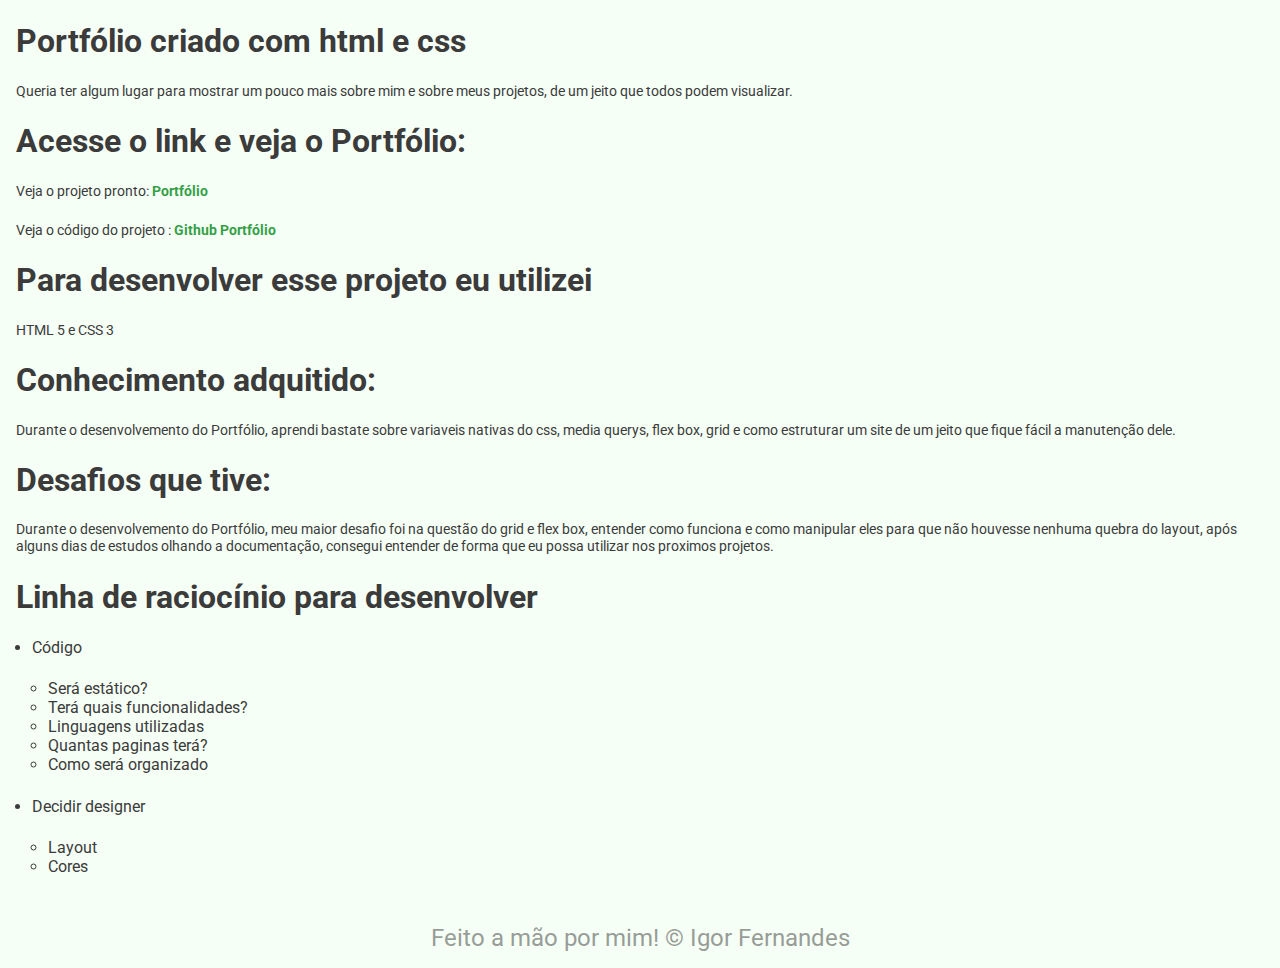
==== paginas/portfolio.html @ 39624391 "adicionando pagina dos projetos e modificando README" ====
<!DOCTYPE html>
<html lang="pt">
<head>
    <meta charset="UTF-8">
    <meta http-equiv="X-UA-Compatible" content="IE=edge">
    <meta name="viewport" content="width=device-width, initial-scale=1.0">
    <link rel="stylesheet" href="../estilos/style.css">
    <link rel="stylesheet" href="../estilos/footer.css">
    <link rel="stylesheet" href="../estilos/nav.css">
    <link rel="stylesheet" href="../estilos/pagina-projetos.css">
    <link rel="stylesheet" href="../estilos/media-querys/tablet.css">
    <link rel="stylesheet" href="../estilos/media-querys/pc.css">
    <style>@import url('https://fonts.googleapis.com/css2?family=Roboto:wght@400;700&display=swap');</style>
    <title>Document</title>
</head>
<body>
    <section class="sections-conteudo titulo container">
        <h1>Portfólio criado com html e css</h1>
        <p>Queria ter algum lugar para mostrar um pouco mais sobre mim e sobre meus projetos, de um jeito que todos podem visualizar.</p>
    </section>
    <section class="sections-conteudo container">
        <h1>Acesse o link e veja o Portfólio:</h1>
        <p>Veja o projeto pronto: <a href="https://igorfernandesvital.github.io/Portfolio/"target="_blank" rel="noopener noreferrer">Portfólio</a></p>
        <p>Veja o código do projeto : <a href="https://github.com/IgorFernandesVital/Portfolio"target="_blank" rel="noopener noreferrer">Github Portfólio</a></p>

    </section>
    <section class="sections-conteudo container">
        <h1>Para desenvolver esse projeto eu utilizei</h1>
        <p>HTML 5 e CSS 3</p>
    </section>
    <section class="sections-conteudo container">
        <h1>Conhecimento adquitido:</h1>
        <p>Durante o desenvolvemento do Portfólio, aprendi bastate sobre variaveis nativas do css, media querys, flex box, grid e como estruturar um site de um jeito que fique fácil a manutenção dele.</p>
    </section>
    <section class="sections-conteudo container">
        <h1>Desafios que tive:</h1>
        <p>Durante o desenvolvemento do Portfólio, meu maior desafio foi na questão do grid e flex box, entender como funciona e como manipular eles para que não houvesse nenhuma quebra do layout, após alguns dias de estudos olhando a documentação, consegui entender de forma que eu possa utilizar nos proximos projetos.</p>
    </section>
    <section class="sections-conteudo container">
        <h1>Linha de raciocínio para desenvolver</h1>
        <ul>
            <li class="codigo">Código
                <ul>
                    <li>Será estático?</li>
                    <li>Terá quais funcionalidades?</li>
                    <li>Linguagens utilizadas</li>
                    <li>Quantas paginas terá?</li>
                    <li>Como será organizado</li>
                </ul>
            </li>

            <li class="decidir-designer">Decidir designer
                <ul>
                    <li>Layout</li>
                    <li>Cores</li>
                </ul>
            </li>
        </ul>
    </section>
    <footer class="footer-container">
        <p>Feito a mão por mim! &copy; Igor Fernandes</p>
    </footer>
</body>
</html>
---- estilos/style.css ----
@charset "utf-8";
*{
    margin: 0;
    padding: 0;
    box-sizing: border-box;
    font-family: 'Roboto', sans-serif;
    color: var(--cor-letras);
}
html{
    scroll-behavior: smooth;
}
:root{
    /* Mobile */
    --font-size-normal: 0.9rem ;
    --font-size-title: 1.5rem;
    --centralizacao: 0 1rem 0 1rem;
    --espacamento-titulos: 1.4rem;
    /* Tablet */
    --font-size-normal-tablet: 1.2rem;
    --font-size-title-tablet: 2.5rem;
    /* Pc */
    --font-size-normal-pc: 1.5rem;
    --font-size-title-pc: 2.6rem;
    /* Cores gerais */
    --cor-bk: rgb(246, 255, 246);
    --cor-letras: rgb(59,59,59);
    --cor-destaque: rgb(53, 159, 71);
    --cor-card: rgb(248, 255, 251);
}
body{
    background: var(--cor-bk);
}
a{
    text-decoration: none;
}
.texto-destacado{
    color: var(--cor-destaque);
}
---- estilos/footer.css ----
.footer-container{
    padding: var(--centralizacao);
    padding: 3rem 0 6rem 0;
    text-align: center;
    opacity: 0.5;
}
---- estilos/nav.css ----
.nav-container{
    position: fixed;
    z-index: 1;
    bottom: 0.5rem;
    left: 0;
    right: 0;
    display: flex;
    justify-content: center;
}
.nav-estilo{
    display: flex;
    column-gap: 2rem;
    padding: 0.5rem 3rem 0.5rem ;
    border-radius: 1rem;
    border: 0.1rem solid var(--cor-letras);
    background-color: var(--cor-card);
}
.nav-icons{
    width: 2.5rem;
}
---- estilos/pagina-projetos.css ----
.container{
    padding: var(--centralizacao);
}
    .sections-conteudo h1{
        padding-top: var(--espacamento-titulos);
    }    
    .sections-conteudo p{
        padding-top: var(--espacamento-titulos);
        font-size: var(--font-size-normal);
    }
    .sections-conteudo a{
        font-weight: bold;
        color: var(--cor-destaque);
    }
        .sections-conteudo ul{
            padding-top: var(--espacamento-titulos);
            padding-left: 1rem;
        }
        .decidir-designer{
            padding-top: var(--espacamento-titulos);
        }
---- estilos/media-querys/tablet.css ----
@media only screen and (min-width: 635px) and (max-width: 1090px)
{
    /* Header */
    .header-area{
        max-width: 1400px;
        display: grid;
        grid-template-areas: 
        "titulo titulo"
        "mim img"
    ;
    }
    /* Titulo -----------------------------------------------------------------------*/
            .section-titulo{
                grid-area: titulo;
            }
            .detalhe{
                font-size: var(--font-size-title-tablet);
            }
            .meu-nome{
                font-size: var(--font-size-title-tablet);
            }
            .sub-titulo{
                font-size: var(--font-size-normal-tablet);
            }
    /* Midias sociais ---------------------------------------------------------------*/
        .midias-sociais-img{
            width: 3rem;
        }
    /* Sobre mim --------------------------------------------------------------------*/
        .sobre-mim-conteudo{
            padding-right: 1rem;
            grid-area: mim;
        }
            .sobre-mim-titulo{
                padding-top: 10rem;
                font-size: var(--font-size-title-tablet);
            }
            .sobre-mim-texto{
                font-size: var(--font-size-normal-tablet);
            }
        .eu{
            margin-top: 2.5rem;
            width: 20rem;
            grid-area: img;
        }
    /* Projetos ---------------------------------------------------------------------*/
    .projetos-titulo{
        font-size: var(--font-size-title-tablet);
    }
        .projetos-container-card{
            display: grid;
            grid-template-columns: repeat(2, auto);
            gap: 3rem;
        }
    /* Contato ----------------------------------------------------------------------*/
    .contato-title{
        font-size: var(--font-size-title-tablet);
    }
        .contato-texto{
            font-size: var(--font-size-normal-tablet);
        }
    /* Footer -----------------------------------------------------------------------*/
    .footer-container{
        font-size: var(--font-size-normal-tablet);
    }
    /* Barra de navegação -----------------------------------------------------------*/
    .nav-estilo{
        padding: 0.5rem 5rem 0.5rem;
        border-radius: 1.5rem;
        column-gap: 3rem;
    }
        .nav-icons{
            width: 3.5rem;
        }
}
---- estilos/media-querys/pc.css ----
@media only screen and (min-width: 1091px)
{
    /* Header */
    .header-area{
        max-width: 1400px;
        display: grid;
        grid-template-areas: 
        "titulo img"
        "mim img"
        ;
    }
    /* Titulo -----------------------------------------------------------------------*/
        .section-titulo{
            padding-top: 4rem;
            grid-area: titulo;
        }
            .detalhe, .meu-nome{
                font-size: var(--font-size-title-pc);
            }
            .sub-titulo{
                font-size: var(--font-size-normal-pc);
            }
    /* Midias sociais --------------------------------------------------------------*/
            .midias-sociais-container{
                padding: 3rem 0 0 0;
            }
                .midias-sociais-img{
                    width: 3rem;
                }
    /* Sobre mim -------------------------------------------------------------------*/
        .sobre-mim-conteudo{
            padding: 0rem 2rem 0 2rem;
            grid-area: mim;
        }
                .sobre-mim-titulo{
                    font-size: var(--font-size-title-pc);
                }
                .sobre-mim-texto{
                    font-size: var(--font-size-normal-pc);
                }
        .eu{
            width: 25rem;
            grid-area: img;
        }
    /* Projetos ---------------------------------------------------------------------*/
    .projetos-titulo{
        font-size: var(--font-size-title-pc);
    }
        .projetos-container-card{
            display: grid;
            grid-template-columns: repeat(3, auto);
            gap: 4rem;
        }
    /* Contato ----------------------------------------------------------------------*/
    .contato-title{
        font-size: var(--font-size-title-pc);
    }
        .contato-texto{
            font-size: var(--font-size-normal-pc);
        }
    /* Footer -----------------------------------------------------------------------*/
    .footer-container{
        font-size: var(--font-size-normal-pc);
        padding-bottom: 1rem;
    }
    /* Barra de navegação -----------------------------------------------------------*/
    .nav-container{
        display: none;
    }
}
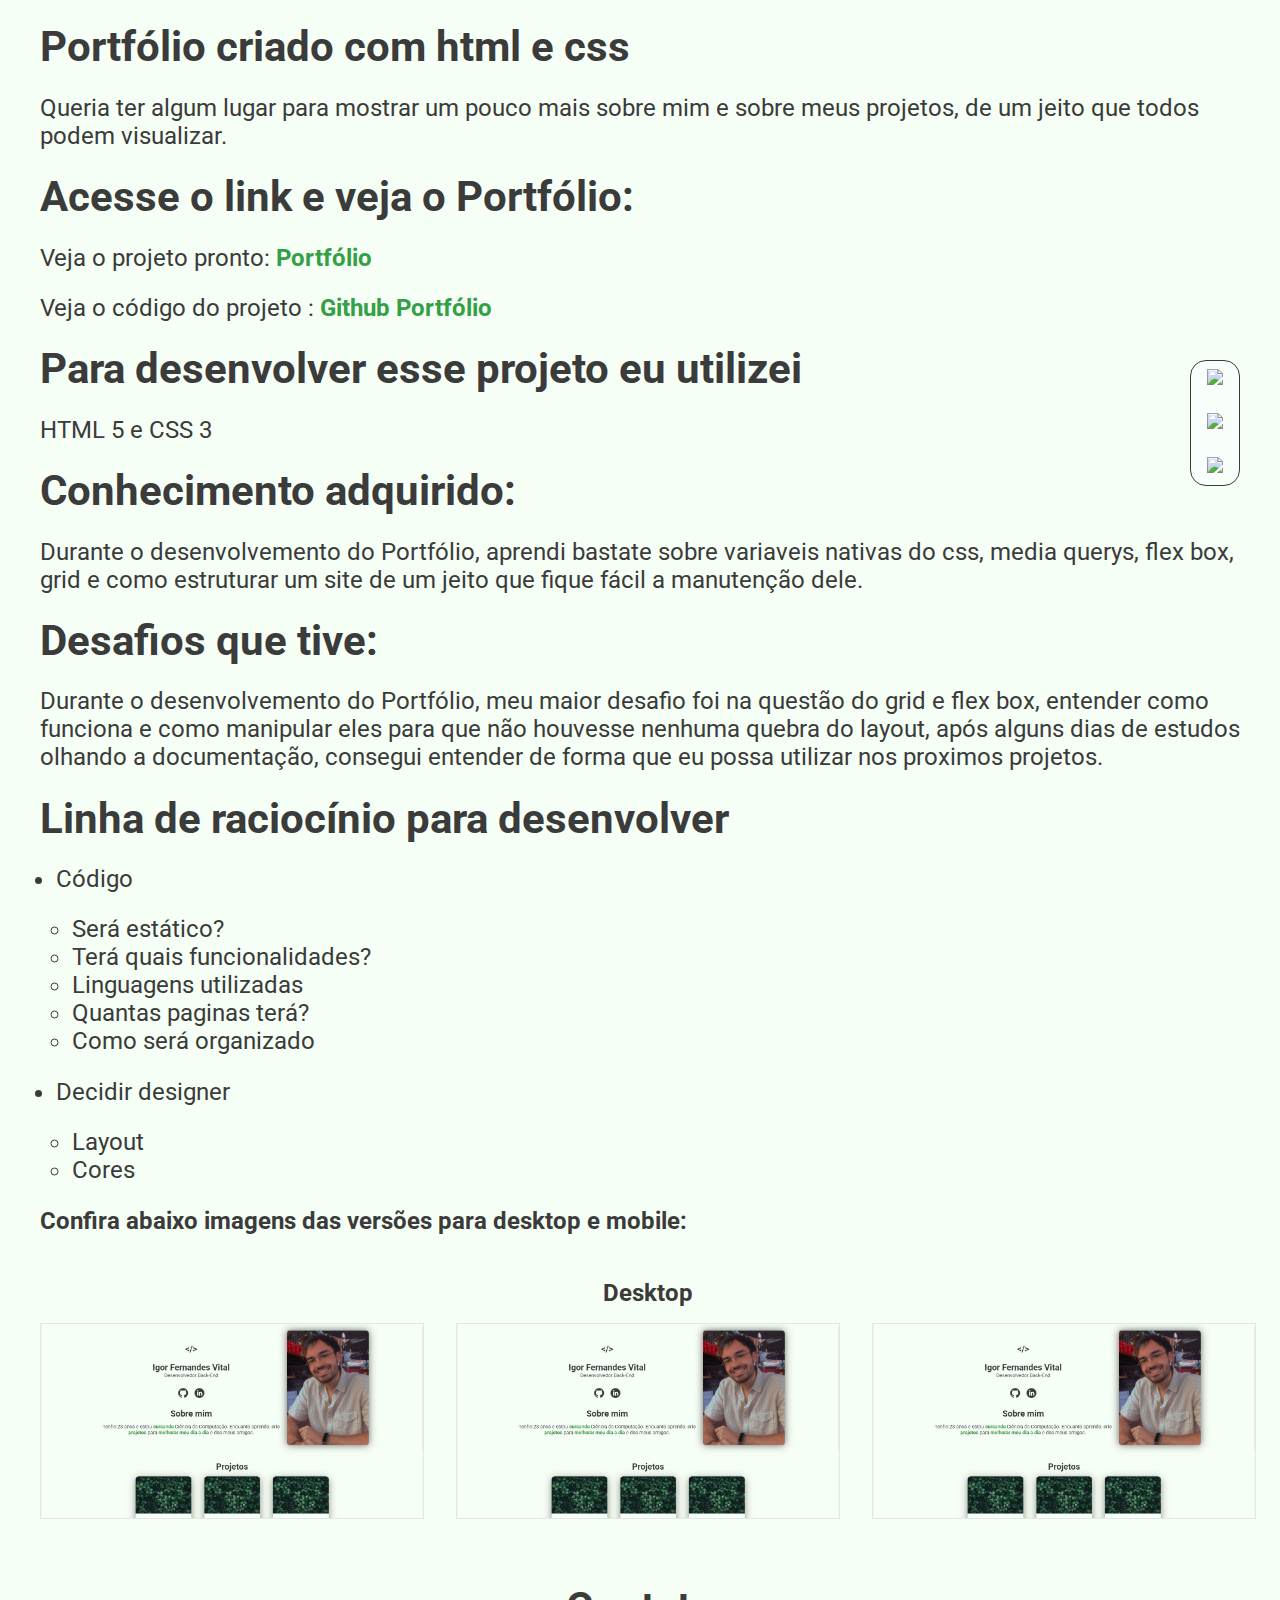
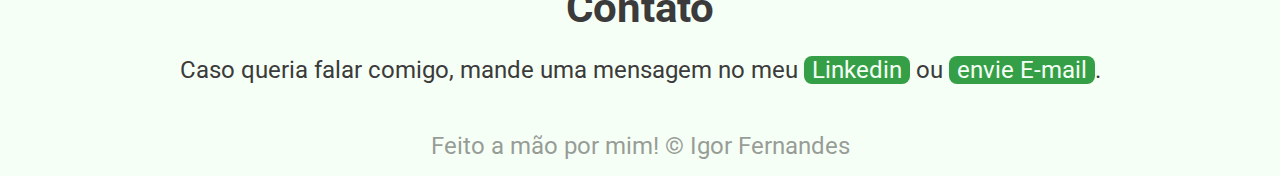
==== commit 3333af60: "criando responsividade da pagina dos projetos" ====
--- a/paginas/portfolio.html
+++ b/paginas/portfolio.html
@@ -7,6 +7,7 @@
     <link rel="stylesheet" href="../estilos/style.css">
     <link rel="stylesheet" href="../estilos/footer.css">
     <link rel="stylesheet" href="../estilos/nav.css">
+    <link rel="stylesheet" href="../estilos/contato.css">
     <link rel="stylesheet" href="../estilos/pagina-projetos.css">
     <link rel="stylesheet" href="../estilos/media-querys/tablet.css">
     <link rel="stylesheet" href="../estilos/media-querys/pc.css">
@@ -14,48 +15,82 @@
     <title>Document</title>
 </head>
 <body>
-    <section class="sections-conteudo titulo container">
-        <h1>Portfólio criado com html e css</h1>
-        <p>Queria ter algum lugar para mostrar um pouco mais sobre mim e sobre meus projetos, de um jeito que todos podem visualizar.</p>
+    <section id="titulo" class="sections-conteudo titulo container">
+        <div class="container-centralizacao">
+            <h1>Portfólio criado com html e css</h1>
+            <p>Queria ter algum lugar para mostrar um pouco mais sobre mim e sobre meus projetos, de um jeito que todos podem visualizar.</p>
+        </div>
     </section>
-    <section class="sections-conteudo container">
-        <h1>Acesse o link e veja o Portfólio:</h1>
-        <p>Veja o projeto pronto: <a href="https://igorfernandesvital.github.io/Portfolio/"target="_blank" rel="noopener noreferrer">Portfólio</a></p>
-        <p>Veja o código do projeto : <a href="https://github.com/IgorFernandesVital/Portfolio"target="_blank" rel="noopener noreferrer">Github Portfólio</a></p>
-
+    <section id="link-projeto"class="sections-conteudo container">
+        <div class="container-centralizacao">
+            <h1>Acesse o link e veja o Portfólio:</h1>
+            <p>Veja o projeto pronto: <a href="https://igorfernandesvital.github.io/Portfolio/"target="_blank" rel="noopener noreferrer">Portfólio</a></p>
+            <p>Veja o código do projeto : <a href="https://github.com/IgorFernandesVital/Portfolio"target="_blank" rel="noopener noreferrer">Github Portfólio</a></p>
+        </div>
     </section>
-    <section class="sections-conteudo container">
-        <h1>Para desenvolver esse projeto eu utilizei</h1>
-        <p>HTML 5 e CSS 3</p>
+    <section id="linguagens"class="sections-conteudo container">
+        <div class="container-centralizacao">
+            <h1>Para desenvolver esse projeto eu utilizei</h1>
+            <p>HTML 5 e CSS 3</p>
+        </div>
     </section>
-    <section class="sections-conteudo container">
-        <h1>Conhecimento adquitido:</h1>
-        <p>Durante o desenvolvemento do Portfólio, aprendi bastate sobre variaveis nativas do css, media querys, flex box, grid e como estruturar um site de um jeito que fique fácil a manutenção dele.</p>
+    <section id="conhecimento-adquirido"class="sections-conteudo container">
+        <div class="container-centralizacao">
+            <h1>Conhecimento adquirido:</h1>
+            <p>Durante o desenvolvemento do Portfólio, aprendi bastate sobre variaveis nativas do css, media querys, flex box, grid e como estruturar um site de um jeito que fique fácil a manutenção dele.</p>
+        </div>
     </section>
-    <section class="sections-conteudo container">
-        <h1>Desafios que tive:</h1>
-        <p>Durante o desenvolvemento do Portfólio, meu maior desafio foi na questão do grid e flex box, entender como funciona e como manipular eles para que não houvesse nenhuma quebra do layout, após alguns dias de estudos olhando a documentação, consegui entender de forma que eu possa utilizar nos proximos projetos.</p>
+    <section id="desafios-que-tive"class="sections-conteudo container">
+        <div class="container-centralizacao">
+            <h1>Desafios que tive:</h1>
+            <p>Durante o desenvolvemento do Portfólio, meu maior desafio foi na questão do grid e flex box, entender como funciona e como manipular eles para que não houvesse nenhuma quebra do layout, após alguns dias de estudos olhando a documentação, consegui entender de forma que eu possa utilizar nos proximos projetos.</p>
+        </div>
     </section>
-    <section class="sections-conteudo container">
-        <h1>Linha de raciocínio para desenvolver</h1>
-        <ul>
-            <li class="codigo">Código
-                <ul>
-                    <li>Será estático?</li>
-                    <li>Terá quais funcionalidades?</li>
-                    <li>Linguagens utilizadas</li>
-                    <li>Quantas paginas terá?</li>
-                    <li>Como será organizado</li>
-                </ul>
-            </li>
-
-            <li class="decidir-designer">Decidir designer
-                <ul>
-                    <li>Layout</li>
-                    <li>Cores</li>
-                </ul>
-            </li>
-        </ul>
+    <section id="linha-raciocinio"class="sections-conteudo container">
+        <div class="container-centralizacao">
+            <h1>Linha de raciocínio para desenvolver</h1>
+            <ul>
+                <li class="codigo">Código
+                    <ul>
+                        <li>Será estático?</li>
+                        <li>Terá quais funcionalidades?</li>
+                        <li>Linguagens utilizadas</li>
+                        <li>Quantas paginas terá?</li>
+                        <li>Como será organizado</li>
+                    </ul>
+                </li>
+                <li class="decidir-designer">Decidir designer
+                    <ul>
+                        <li>Layout</li>
+                        <li>Cores</li>
+                    </ul>
+                </li>
+            </ul>
+        </div>
+    </section>
+    <nav class="nav-container">
+        <div class="nav-estilo">
+            <a href="https://igorfernandesvital.github.io/Portfolio/#"><img class="nav-icons"src="https://img.icons8.com/windows/96/000000/home-page.png"/></a>
+            <a href="#imagens"><img class="nav-icons"src="https://img.icons8.com/windows/96/000000/picture.png"/></a>
+            <a href="#contato"><img class="nav-icons"src="https://img.icons8.com/ios/50/000000/chat-message--v1.png"/></a>
+        </div>
+    </nav>
+    <section id="imagens"class="sections-conteudo container">
+        <div class="container-centralizacao">
+            <h3>Confira abaixo imagens das versões para desktop e mobile:</h1>
+            <div class="projetos-imagens">
+                <div class="projetos-device-pc">
+                    <p class="imagens-titulo">Desktop</p>
+                    <div class="imagens-container">
+                        <img class="imagens" src="../imagens/projetos/portfolio/portfolio-pc.jpg" alt="Portfolio-pc">  <img class="imagens" src="../imagens/projetos/portfolio/portfolio-pc.jpg" alt="Portfolio-pc"> <img class="imagens" src="../imagens/projetos/portfolio/portfolio-pc.jpg" alt="Portfolio-pc"> 
+                    </div>
+                </div>
+            </div>
+        </div>
+    </section>
+    <section class="contato-container">
+        <h2 id="contato" class="contato-title">Contato</h2>
+        <p class="contato-texto">Caso queria falar comigo, mande uma mensagem no meu <a href="https://www.linkedin.com/in/igor-fernandes-vital/"target="_blank" rel="noopener noreferrer" class="contato-action">Linkedin</a> ou <a href="mailto:igorflyv@gmail.com?subject=Vim pelo portfolio"target="_blank" rel="noopener noreferrer" class="contato-action"> envie E-mail</a>.</p>
     </section>
     <footer class="footer-container">
         <p>Feito a mão por mim! &copy; Igor Fernandes</p>
--- a/estilos/contato.css
+++ b/estilos/contato.css
@@ -0,0 +1,14 @@
+.contato-container{
+    padding: var(--centralizacao);
+    padding-top: 4rem;
+    text-align: center;
+}
+.contato-texto{
+    padding-top: 1.5rem;
+}
+.contato-texto a{
+    padding: 0 0.5rem 0;
+    border-radius: 0.5rem;
+    color: var(--cor-bk);
+    background: var(--cor-destaque);
+}--- a/estilos/pagina-projetos.css
+++ b/estilos/pagina-projetos.css
@@ -1,7 +1,7 @@
 .container{
     padding: var(--centralizacao);
 }
-    .sections-conteudo h1{
+    .sections-conteudo h1, .sections-conteudo h3{
         padding-top: var(--espacamento-titulos);
     }    
     .sections-conteudo p{
@@ -18,4 +18,15 @@
         }
         .decidir-designer{
             padding-top: var(--espacamento-titulos);
-        }+        }
+    .projetos-imagens{
+        padding-top: var(--espacamento-titulos);
+    }
+        .imagens-container{
+            text-align: center;
+            font-size: var(--font-size-title);
+        }
+            .imagens{
+                border: 1px solid rgba(0, 0, 0, 0.082);
+                width: 24rem;
+            }--- a/estilos/media-querys/tablet.css
+++ b/estilos/media-querys/tablet.css
@@ -72,4 +72,23 @@
         .nav-icons{
             width: 3.5rem;
         }
+    /* pagina projetos  */
+    .container-centralizacao{
+        max-width: 1400px;
+    }
+    .container-centralizacao p{
+        font-size: var(--font-size-normal-tablet);
+    }
+    .container-centralizacao h1{
+        font-size: var(--font-size-title-tablet);
+    }
+    .container-centralizacao ul {
+        font-size: var(--font-size-normal-tablet);
+    }
+    .container-centralizacao h3{
+        font-size: var(--font-size-normal-tablet);
+    }
+    .container-centralizacao h4{
+        font-size: var(--font-size-normal-tablet);
+    }
 }--- a/estilos/media-querys/pc.css
+++ b/estilos/media-querys/pc.css
@@ -65,6 +65,56 @@
     }
     /* Barra de navegação -----------------------------------------------------------*/
     .nav-container{
-        display: none;
+        position: fixed;
+        z-index: 1;
+        top: 40%;
+        bottom: auto;
+        right: 2.5rem;
+        justify-content: end;
+    }
+    .nav-estilo{
+        display: flex;
+        flex-direction: column;
+        row-gap: 1.5rem;
+        padding: 0.5rem 1rem 0.5rem ;
+        border-radius: 1rem;
+        border: 0.1rem solid var(--cor-letras);
+        background-color: var(--cor-card);
+    }
+    .nav-icons{
+        width: 2.5rem;
+    }
+    
+    /* pagina projetos  */
+    .sections-conteudo{
+        display: flex;
+        justify-content: center;
+    }
+    .container-centralizacao{
+        width: 1200px;
+    }
+    .container-centralizacao h1{
+        font-size: var(--font-size-title-pc);
+    }
+    .container-centralizacao p,
+    .container-centralizacao ul,
+    .container-centralizacao h3,
+    .container-centralizacao h4 {
+        font-size: var(--font-size-normal-pc);
+    }
+    .projetos-imagens{
+        display: grid;
+        grid-template-columns: repeat(1);
+        text-align: center;
+    }
+    .imagens-container{
+        display: grid;
+        grid-template-columns: repeat(3,auto);
+        gap: 2rem;
+    }
+    .imagens-titulo{
+        font-weight: bold;
+        font-size: var(--font-size-title-pc);
+        padding-bottom: 1rem;
     }
 }